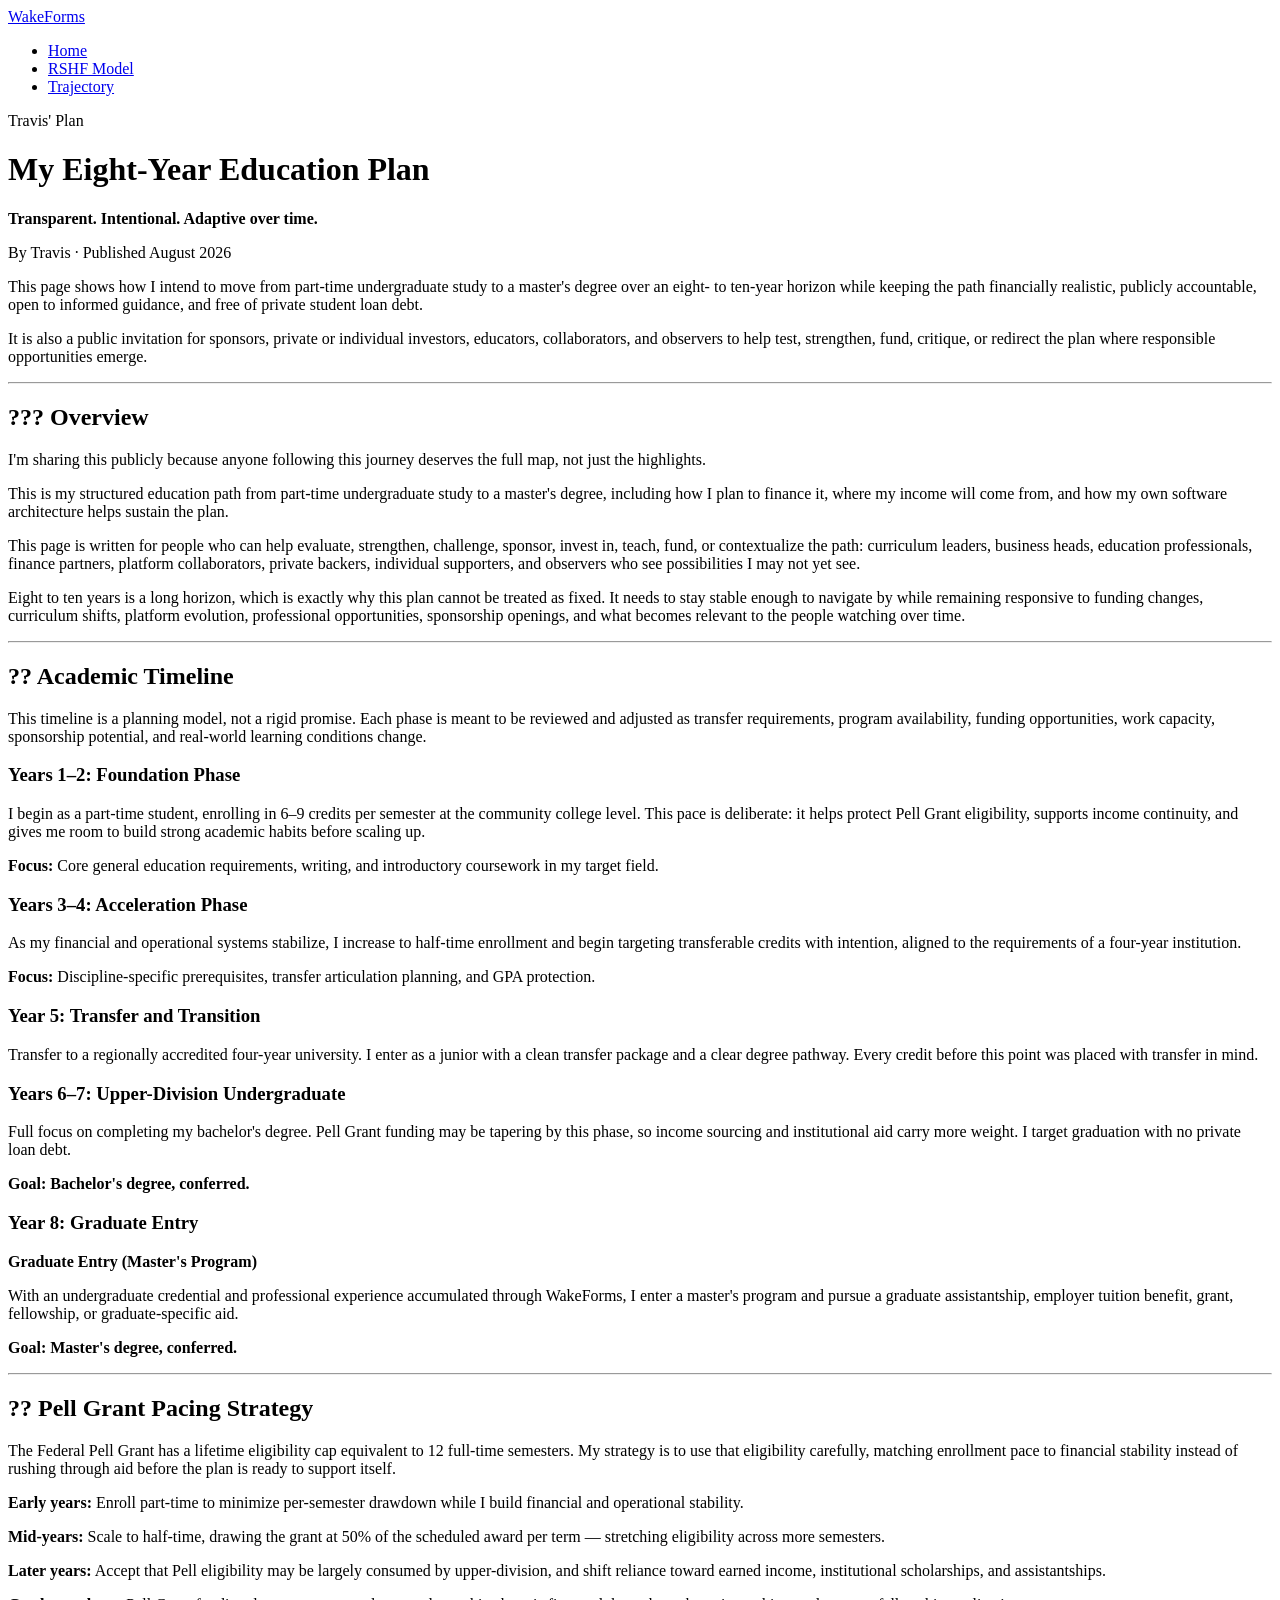
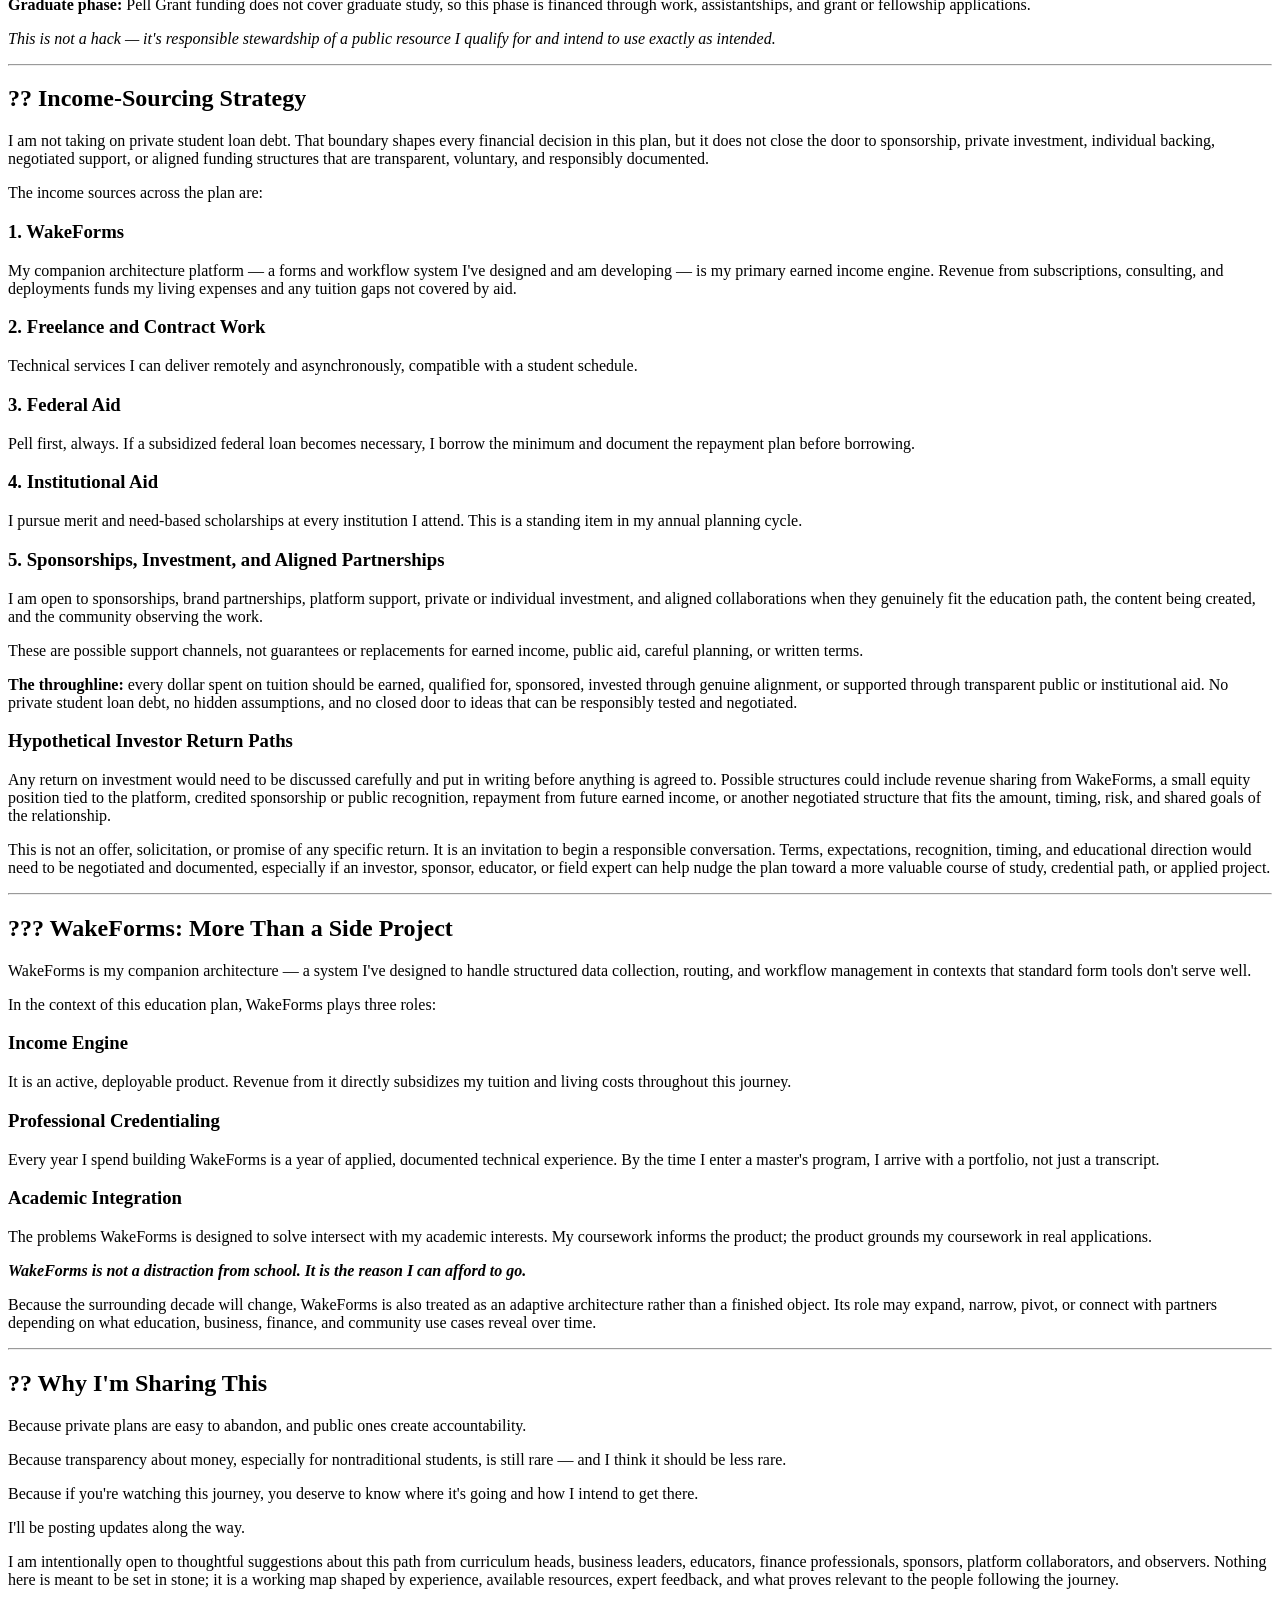
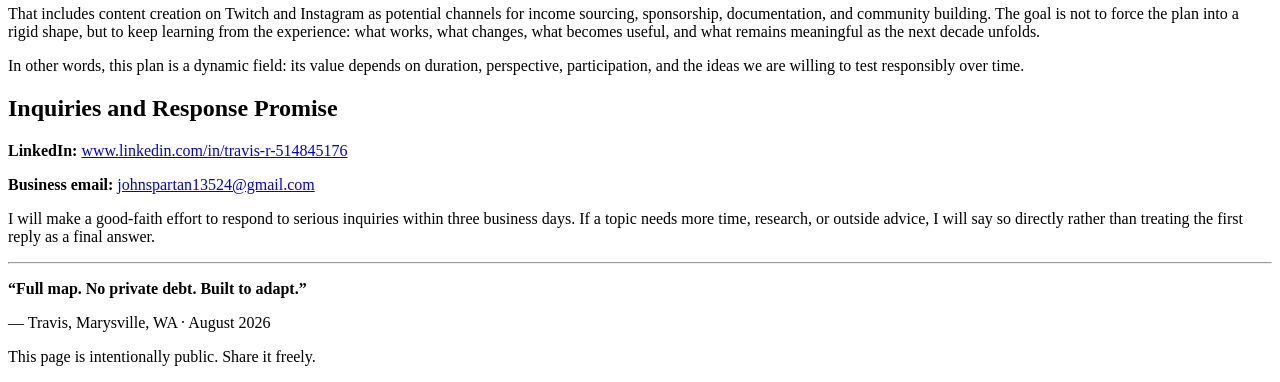
==== index.html @ c6434d86 "Fix HTML encoding issues and update links" ====
<!DOCTYPE html>
<html lang="en">
<head>
  <meta charset="UTF-8">
  <title>WakeForms – Home</title>
  <meta name="viewport" content="width=device-width, initial-scale=1.0">
</head>

<body>

  <!-- NAVIGATION -->
  <nav id="site-nav">
    <div class="nav-inner">
      <a href="/index.html" class="nav-logo">WakeForms</a>
      <ul class="nav-links">
        <li><a href="/index.html">Home</a></li>
        <li><a href="/wakeFormsWebpages.htm">RSHF Model</a></li>
        <li><a href="/wakePresentationPages.html">Trajectory</a></li>
      </ul>
    </div>
  </nav>

  <!-- EXISTING PAGE ONE CONTENT BELOW -->
<body>
    
<header>
    <p>Travis' Plan</p>

    <h1>My Eight-Year Education Plan</h1>

    <p>
        <strong>Transparent. Intentional. Adaptive over time.</strong>
    </p>

    <p>By Travis · Published August 2026</p>

    <p>
        This page shows how I intend to move from part-time undergraduate study
        to a master's degree over an eight- to ten-year horizon while keeping the
        path financially realistic, publicly accountable, open to informed
        guidance, and free of private student loan debt.
    </p>

    <p>
        It is also a public invitation for sponsors, private or individual
        investors, educators, collaborators, and observers to help test,
        strengthen, fund, critique, or redirect the plan where responsible
        opportunities emerge.
    </p>
</header>

<hr>

<main>

    <section>
        <h2>??? Overview</h2>

        <p>
            I'm sharing this publicly because anyone following this journey
            deserves the full map, not just the highlights.
        </p>

        <p>
            This is my structured education path from part-time undergraduate
            study to a master's degree, including how I plan to finance it,
            where my income will come from, and how my own software architecture
            helps sustain the plan.
        </p>

        <p>
            This page is written for people who can help evaluate, strengthen,
            challenge, sponsor, invest in, teach, fund, or contextualize the
            path: curriculum leaders, business heads, education professionals,
            finance partners, platform collaborators, private backers,
            individual supporters, and observers who see possibilities I may
            not yet see.
        </p>

        <p>
            Eight to ten years is a long horizon, which is exactly why this plan
            cannot be treated as fixed. It needs to stay stable enough to
            navigate by while remaining responsive to funding changes,
            curriculum shifts, platform evolution, professional opportunities,
            sponsorship openings, and what becomes relevant to the people
            watching over time.
        </p>
    </section>

    <hr>

    <section>
        <h2>?? Academic Timeline</h2>

        <p>
            This timeline is a planning model, not a rigid promise. Each phase
            is meant to be reviewed and adjusted as transfer requirements,
            program availability, funding opportunities, work capacity,
            sponsorship potential, and real-world learning conditions change.
        </p>

        <h3>Years 1–2: Foundation Phase</h3>

        <p>
            I begin as a part-time student, enrolling in 6–9 credits per
            semester at the community college level. This pace is deliberate:
            it helps protect Pell Grant eligibility, supports income continuity,
            and gives me room to build strong academic habits before scaling up.
        </p>

        <p>
            <strong>Focus:</strong>
            Core general education requirements, writing, and introductory
            coursework in my target field.
        </p>

        <h3>Years 3–4: Acceleration Phase</h3>

        <p>
            As my financial and operational systems stabilize, I increase to
            half-time enrollment and begin targeting transferable credits with
            intention, aligned to the requirements of a four-year institution.
        </p>

        <p>
            <strong>Focus:</strong>
            Discipline-specific prerequisites, transfer articulation planning,
            and GPA protection.
        </p>

        <h3>Year 5: Transfer and Transition</h3>

        <p>
            Transfer to a regionally accredited four-year university. I enter
            as a junior with a clean transfer package and a clear degree pathway.
            Every credit before this point was placed with transfer in mind.
        </p>

        <h3>Years 6–7: Upper-Division Undergraduate</h3>

        <p>
            Full focus on completing my bachelor's degree. Pell Grant funding
            may be tapering by this phase, so income sourcing and institutional
            aid carry more weight. I target graduation with no private loan debt.
        </p>

        <p>
            <strong>Goal: Bachelor's degree, conferred.</strong>
        </p>

        <h3>Year 8: Graduate Entry</h3>

        <p>
            <strong>Graduate Entry (Master's Program)</strong>
        </p>

        <p>
            With an undergraduate credential and professional experience
            accumulated through WakeForms, I enter a master's program and pursue
            a graduate assistantship, employer tuition benefit, grant,
            fellowship, or graduate-specific aid.
        </p>

        <p>
            <strong>Goal: Master's degree, conferred.</strong>
        </p>
    </section>

    <hr>

    <section>
        <h2>?? Pell Grant Pacing Strategy</h2>

        <p>
            The Federal Pell Grant has a lifetime eligibility cap equivalent to
            12 full-time semesters. My strategy is to use that eligibility
            carefully, matching enrollment pace to financial stability instead
            of rushing through aid before the plan is ready to support itself.
        </p>

        <p>
            <strong>Early years:</strong>
            Enroll part-time to minimize per-semester drawdown while I build
            financial and operational stability.
        </p>

        <p>
            <strong>Mid-years:</strong>
            Scale to half-time, drawing the grant at 50% of the scheduled award
            per term — stretching eligibility across more semesters.
        </p>

        <p>
            <strong>Later years:</strong>
            Accept that Pell eligibility may be largely consumed by
            upper-division, and shift reliance toward earned income,
            institutional scholarships, and assistantships.
        </p>

        <p>
            <strong>Graduate phase:</strong>
            Pell Grant funding does not cover graduate study, so this phase is
            financed through work, assistantships, and grant or fellowship
            applications.
        </p>

        <p>
            <em>
                This is not a hack — it's responsible stewardship of a public
                resource I qualify for and intend to use exactly as intended.
            </em>
        </p>
    </section>

    <hr>

    <section>
        <h2>?? Income-Sourcing Strategy</h2>

        <p>
            I am not taking on private student loan debt. That boundary shapes
            every financial decision in this plan, but it does not close the
            door to sponsorship, private investment, individual backing,
            negotiated support, or aligned funding structures that are
            transparent, voluntary, and responsibly documented.
        </p>

        <p>The income sources across the plan are:</p>

        <h3>1. WakeForms</h3>

        <p>
            My companion architecture platform — a forms and workflow system
            I've designed and am developing — is my primary earned income
            engine. Revenue from subscriptions, consulting, and deployments
            funds my living expenses and any tuition gaps not covered by aid.
        </p>

        <h3>2. Freelance and Contract Work</h3>

        <p>
            Technical services I can deliver remotely and asynchronously,
            compatible with a student schedule.
        </p>

        <h3>3. Federal Aid</h3>

        <p>
            Pell first, always. If a subsidized federal loan becomes necessary,
            I borrow the minimum and document the repayment plan before
            borrowing.
        </p>

        <h3>4. Institutional Aid</h3>

        <p>
            I pursue merit and need-based scholarships at every institution I
            attend. This is a standing item in my annual planning cycle.
        </p>

        <h3>5. Sponsorships, Investment, and Aligned Partnerships</h3>

        <p>
            I am open to sponsorships, brand partnerships, platform support,
            private or individual investment, and aligned collaborations when
            they genuinely fit the education path, the content being created,
            and the community observing the work.
        </p>

        <p>
            These are possible support channels, not guarantees or replacements
            for earned income, public aid, careful planning, or written terms.
        </p>

        <p>
            <strong>The throughline:</strong>
            every dollar spent on tuition should be earned, qualified for,
            sponsored, invested through genuine alignment, or supported through
            transparent public or institutional aid. No private student loan
            debt, no hidden assumptions, and no closed door to ideas that can be
            responsibly tested and negotiated.
        </p>

        <h3>Hypothetical Investor Return Paths</h3>

        <p>
            Any return on investment would need to be discussed carefully and
            put in writing before anything is agreed to. Possible structures
            could include revenue sharing from WakeForms, a small equity
            position tied to the platform, credited sponsorship or public
            recognition, repayment from future earned income, or another
            negotiated structure that fits the amount, timing, risk, and shared
            goals of the relationship.
        </p>

        <p>
            This is not an offer, solicitation, or promise of any specific
            return. It is an invitation to begin a responsible conversation.
            Terms, expectations, recognition, timing, and educational direction
            would need to be negotiated and documented, especially if an
            investor, sponsor, educator, or field expert can help nudge the plan
            toward a more valuable course of study, credential path, or applied
            project.
        </p>
    </section>

    <hr>

    <section>
        <h2>??? WakeForms: More Than a Side Project</h2>

        <p>
            WakeForms is my companion architecture — a system I've designed to
            handle structured data collection, routing, and workflow management
            in contexts that standard form tools don't serve well.
        </p>

        <p>
            In the context of this education plan, WakeForms plays three roles:
        </p>

        <h3>Income Engine</h3>

        <p>
            It is an active, deployable product. Revenue from it directly
            subsidizes my tuition and living costs throughout this journey.
        </p>

        <h3>Professional Credentialing</h3>

        <p>
            Every year I spend building WakeForms is a year of applied,
            documented technical experience. By the time I enter a master's
            program, I arrive with a portfolio, not just a transcript.
        </p>

        <h3>Academic Integration</h3>

        <p>
            The problems WakeForms is designed to solve intersect with my
            academic interests. My coursework informs the product; the product
            grounds my coursework in real applications.
        </p>

        <p>
            <strong>
                <em>
                    WakeForms is not a distraction from school. It is the reason
                    I can afford to go.
                </em>
            </strong>
        </p>

        <p>
            Because the surrounding decade will change, WakeForms is also
            treated as an adaptive architecture rather than a finished object.
            Its role may expand, narrow, pivot, or connect with partners
            depending on what education, business, finance, and community use
            cases reveal over time.
        </p>
    </section>

    <hr>

    <section>
        <h2>?? Why I'm Sharing This</h2>

        <p>
            Because private plans are easy to abandon, and public ones create
            accountability.
        </p>

        <p>
            Because transparency about money, especially for nontraditional
            students, is still rare — and I think it should be less rare.
        </p>

        <p>
            Because if you're watching this journey, you deserve to know where
            it's going and how I intend to get there.
        </p>

        <p>I'll be posting updates along the way.</p>

        <p>
            I am intentionally open to thoughtful suggestions about this path
            from curriculum heads, business leaders, educators, finance
            professionals, sponsors, platform collaborators, and observers.
            Nothing here is meant to be set in stone; it is a working map shaped
            by experience, available resources, expert feedback, and what proves
            relevant to the people following the journey.
        </p>

        <p>
            That includes content creation on Twitch and Instagram as potential
            channels for income sourcing, sponsorship, documentation, and
            community building. The goal is not to force the plan into a rigid
            shape, but to keep learning from the experience: what works, what
            changes, what becomes useful, and what remains meaningful as the
            next decade unfolds.
        </p>

        <p>
            In other words, this plan is a dynamic field: its value depends on
            duration, perspective, participation, and the ideas we are willing
            to test responsibly over time.
        </p>
    </section>

    <section>
        <h2>Inquiries and Response Promise</h2>

        <p>
            <strong>LinkedIn:</strong>
            <a href="https://www.linkedin.com/in/travis-r-514845176">
                www.linkedin.com/in/travis-r-514845176
            </a>
        </p>

        <p>
            <strong>Business email:</strong>
            <a href="mailto:johnspartan13524@gmail.com">
                johnspartan13524@gmail.com
            </a>
        </p>

        <p>
            I will make a good-faith effort to respond to serious inquiries
            within three business days. If a topic needs more time, research, or
            outside advice, I will say so directly rather than treating the first
            reply as a final answer.
        </p>
    </section>

</main>

<hr>

<footer>
    <p><strong>“Full map. No private debt. Built to adapt.”</strong></p>

    <p>— Travis, Marysville, WA · August 2026</p>

    <p>This page is intentionally public. Share it freely.</p>
</footer>

</body>
</html>
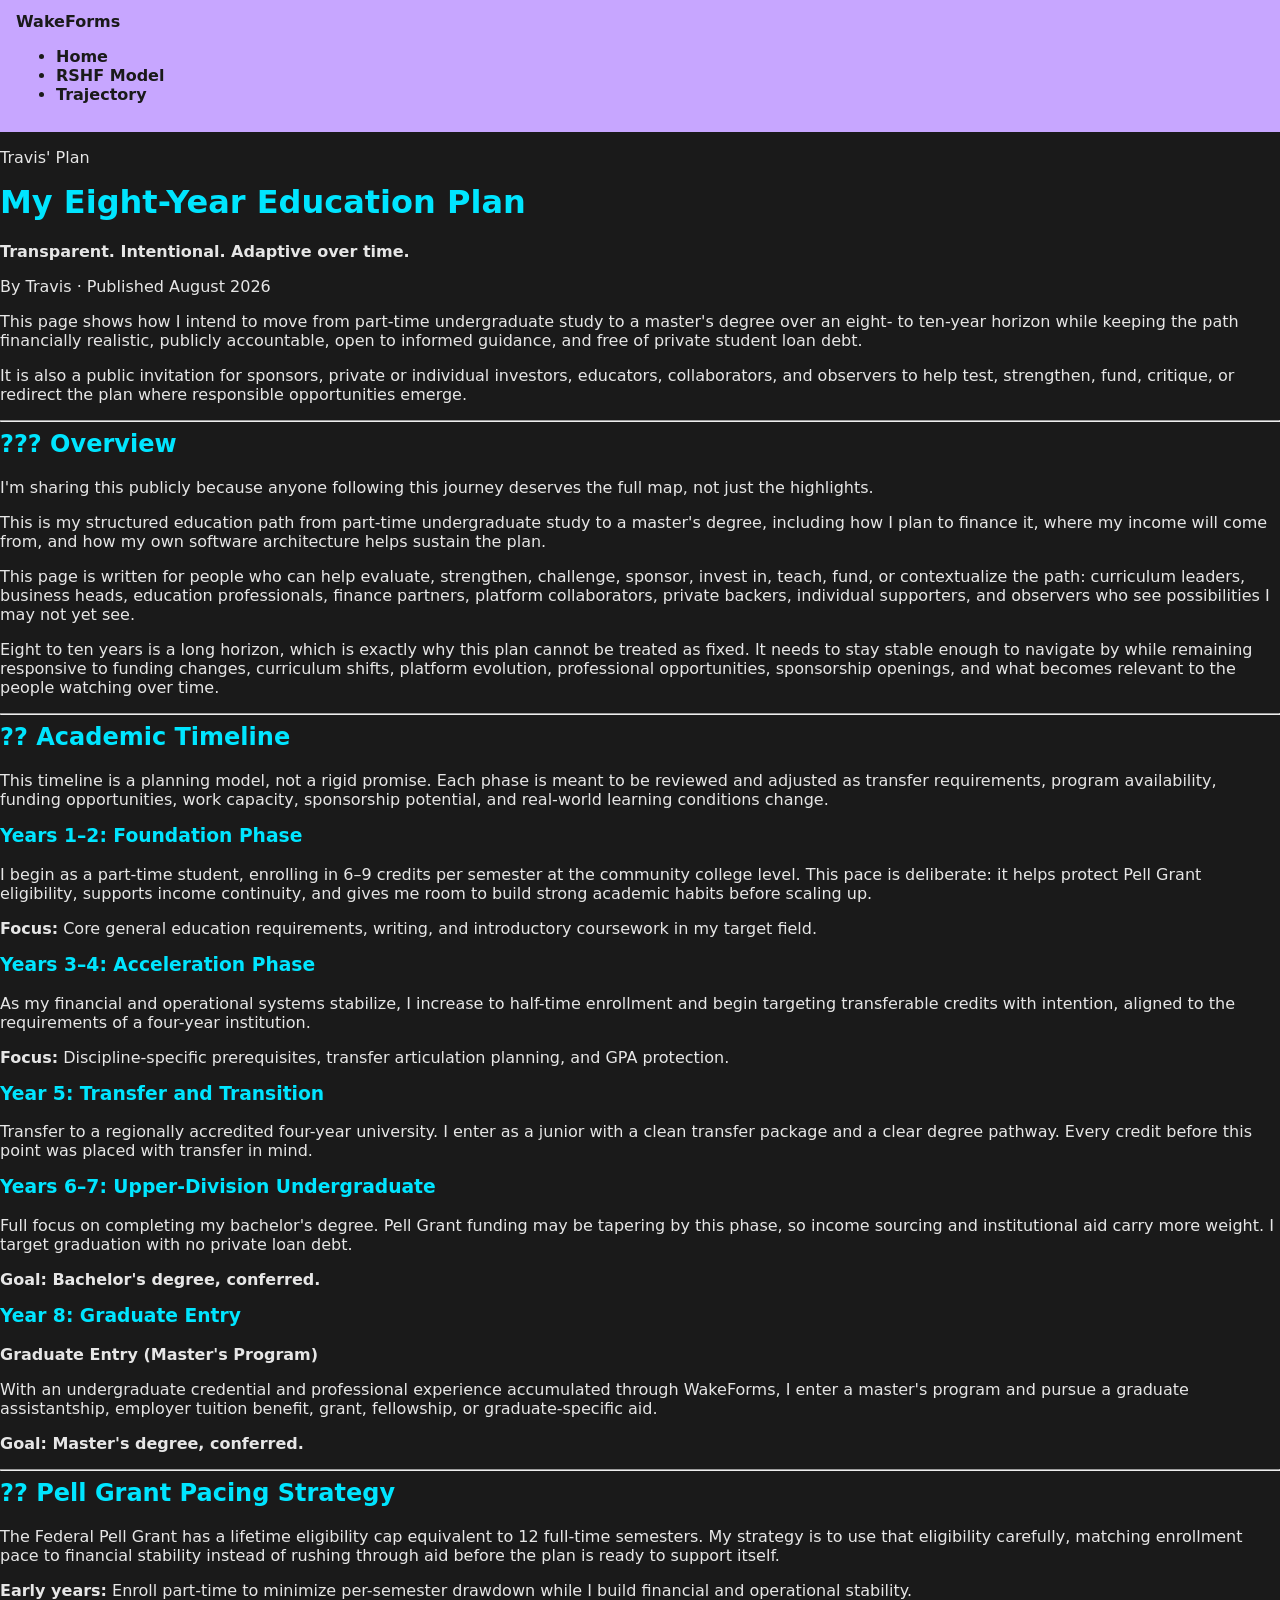
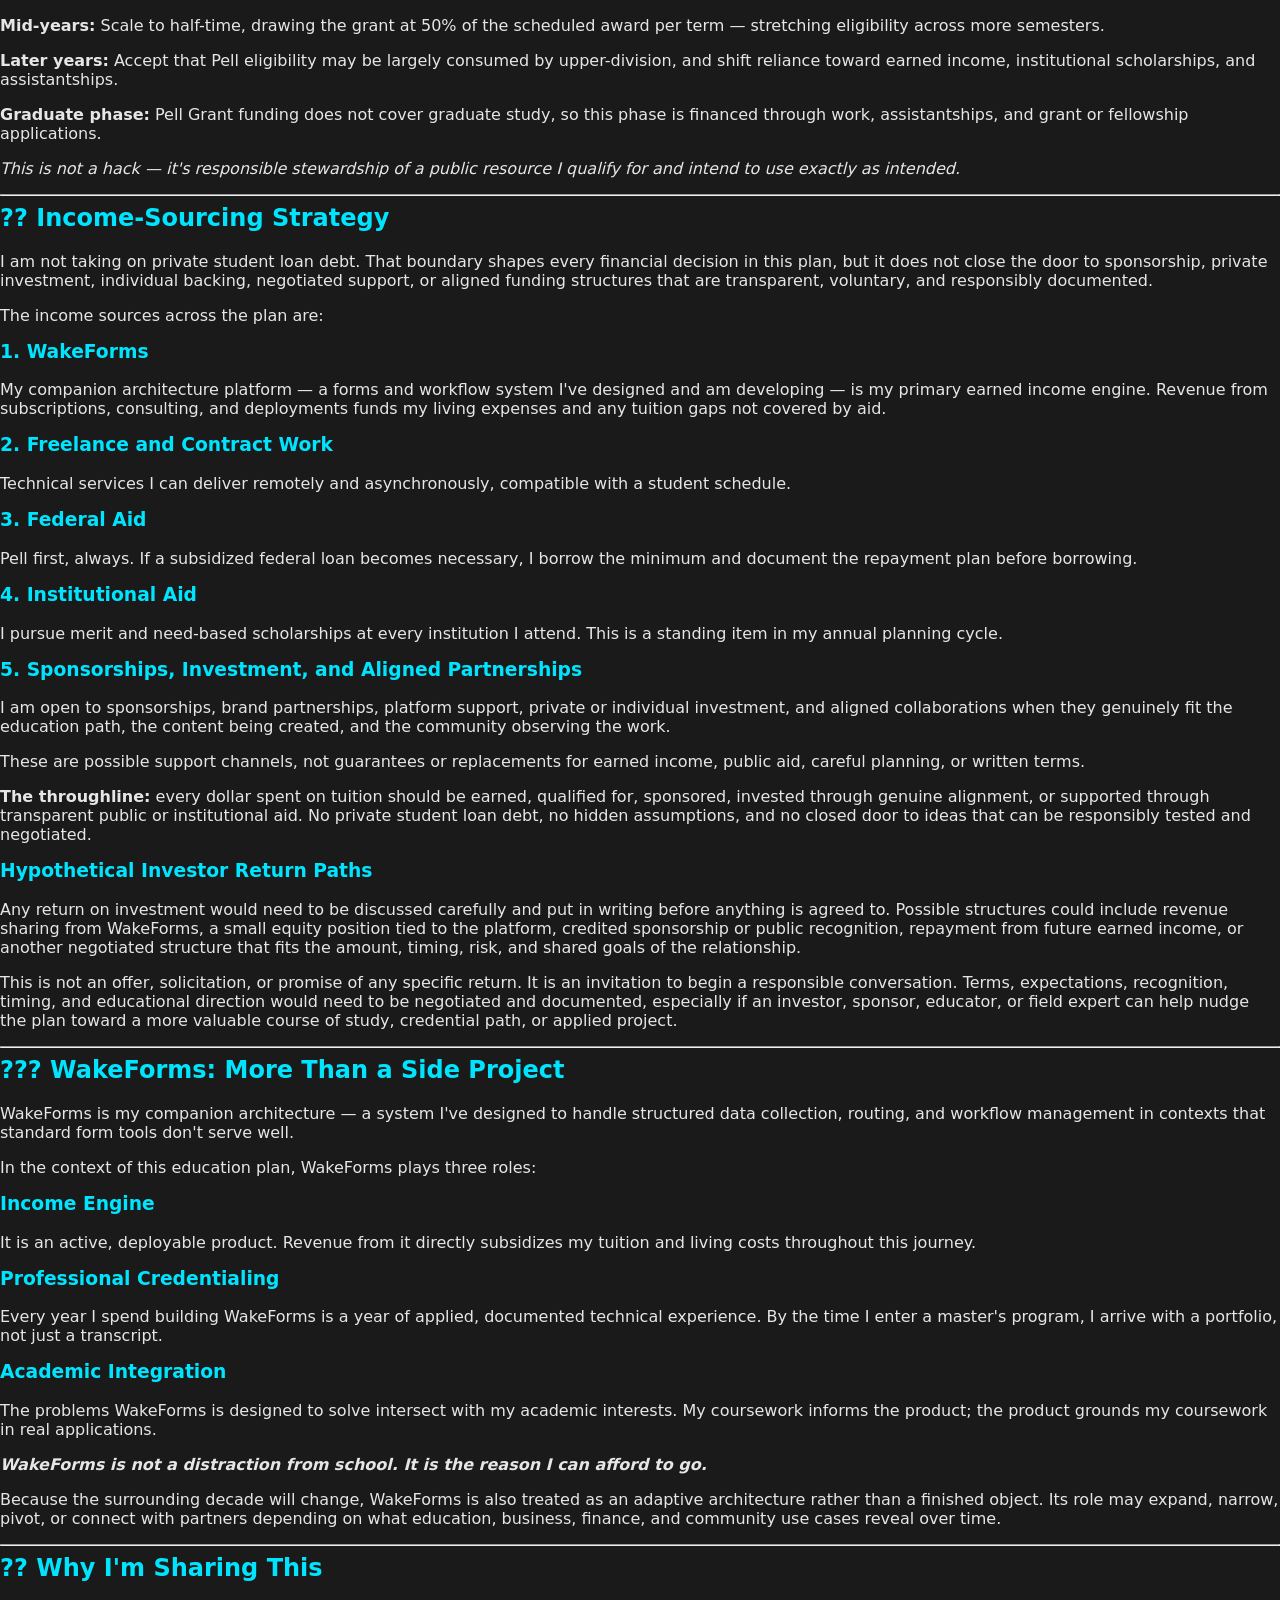
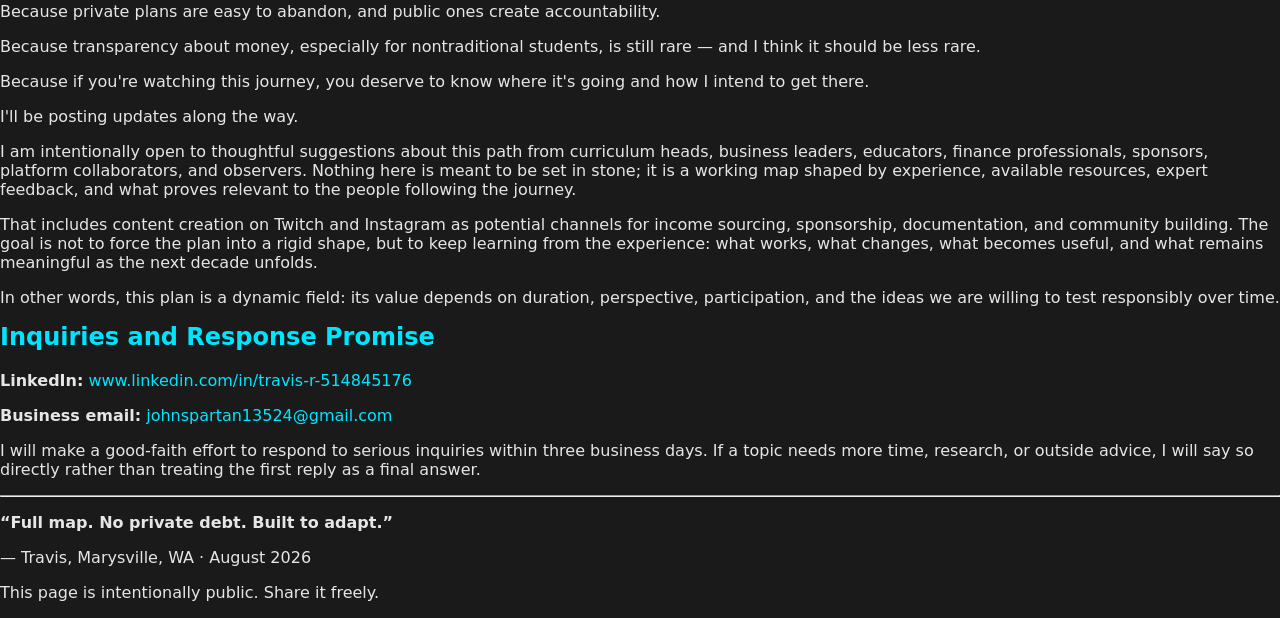
==== commit c1dee0ca: "Refactor index.html to improve structure and styling Updated index.html to include a stylesheet link" ====
--- a/index.html
+++ b/index.html
@@ -4,6 +4,7 @@
   <meta charset="UTF-8">
   <title>WakeForms – Home</title>
   <meta name="viewport" content="width=device-width, initial-scale=1.0">
+  <link rel="stylesheet" href="global.css">
 </head>
 
 <body>
@@ -13,7 +14,7 @@
     <div class="nav-inner">
       <a href="/index.html" class="nav-logo">WakeForms</a>
       <ul class="nav-links">
-        <li><a href="/index.html">Home</a></li>
+        <li><a href="/main.html">Home</a></li>
         <li><a href="/wakeFormsWebpages.htm">RSHF Model</a></li>
         <li><a href="/wakePresentationPages.html">Trajectory</a></li>
       </ul>
--- a/global.css
+++ b/global.css
@@ -0,0 +1,91 @@
+/* ================================
+   GLOBAL BASE — CHARCOAL SYSTEM
+   ================================ */
+
+:root {
+  --bg-charcoal: #1a1a1a;
+  --text-light: #e6e6e6;
+
+  --heading-cyan: #00e5ff;
+  --nav-lavender: #c7a6ff;
+
+  --btn-lava: #ff5a1f;
+  --btn-lava-dark: #cc4719;
+
+  --hover-neon: #39ff14;
+}
+
+/* Reset + Base */
+html, body {
+  margin: 0;
+  padding: 0;
+  background: var(--bg-charcoal);
+  color: var(--text-light);
+  font-family: system-ui, sans-serif;
+}
+
+/* Headings */
+h1, h2, h3, h4, h5, h6 {
+  color: var(--heading-cyan);
+  margin-top: 0;
+}
+
+/* Navigation */
+nav {
+  background: var(--nav-lavender);
+  color: #1a1a1a;
+  padding: 0.75rem 1rem;
+}
+
+nav a {
+  color: #1a1a1a;
+  text-decoration: none;
+  font-weight: 600;
+}
+
+nav a:hover {
+  color: var(--hover-neon);
+}
+
+/* Buttons */
+button,
+.btn {
+  background: var(--btn-lava);
+  color: #fff;
+  border: none;
+  padding: 0.6rem 1rem;
+  border-radius: 6px;
+  font-weight: 600;
+  cursor: pointer;
+  transition: background 0.2s ease, color 0.2s ease;
+}
+
+button:hover,
+.btn:hover {
+  background: var(--btn-lava-dark);
+  color: var(--hover-neon);
+}
+
+/* Callouts */
+.callout {
+  background: var(--btn-lava);
+  color: #fff;
+  padding: 1rem;
+  border-radius: 8px;
+  margin: 1rem 0;
+}
+
+.callout:hover {
+  background: var(--btn-lava-dark);
+  color: var(--hover-neon);
+}
+
+/* Links */
+a {
+  color: var(--heading-cyan);
+  text-decoration: none;
+}
+
+a:hover {
+  color: var(--hover-neon);
+}
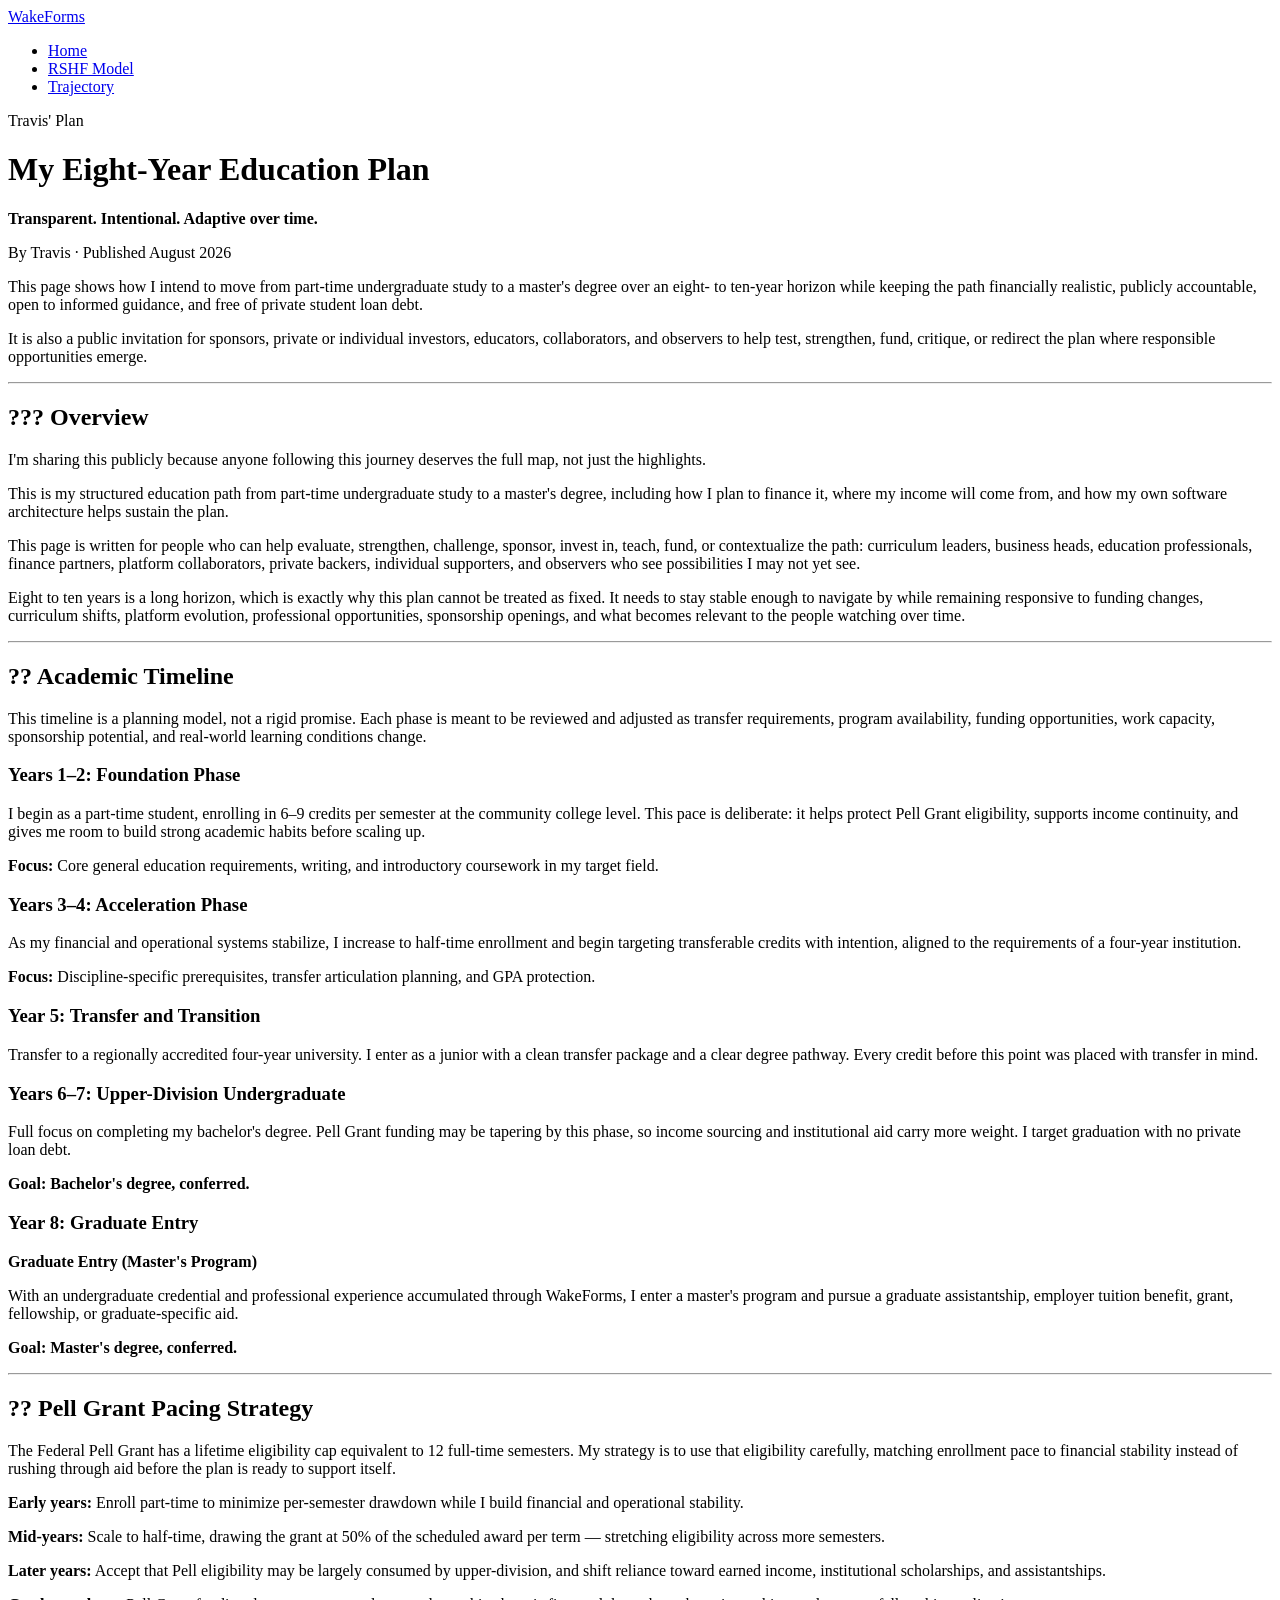
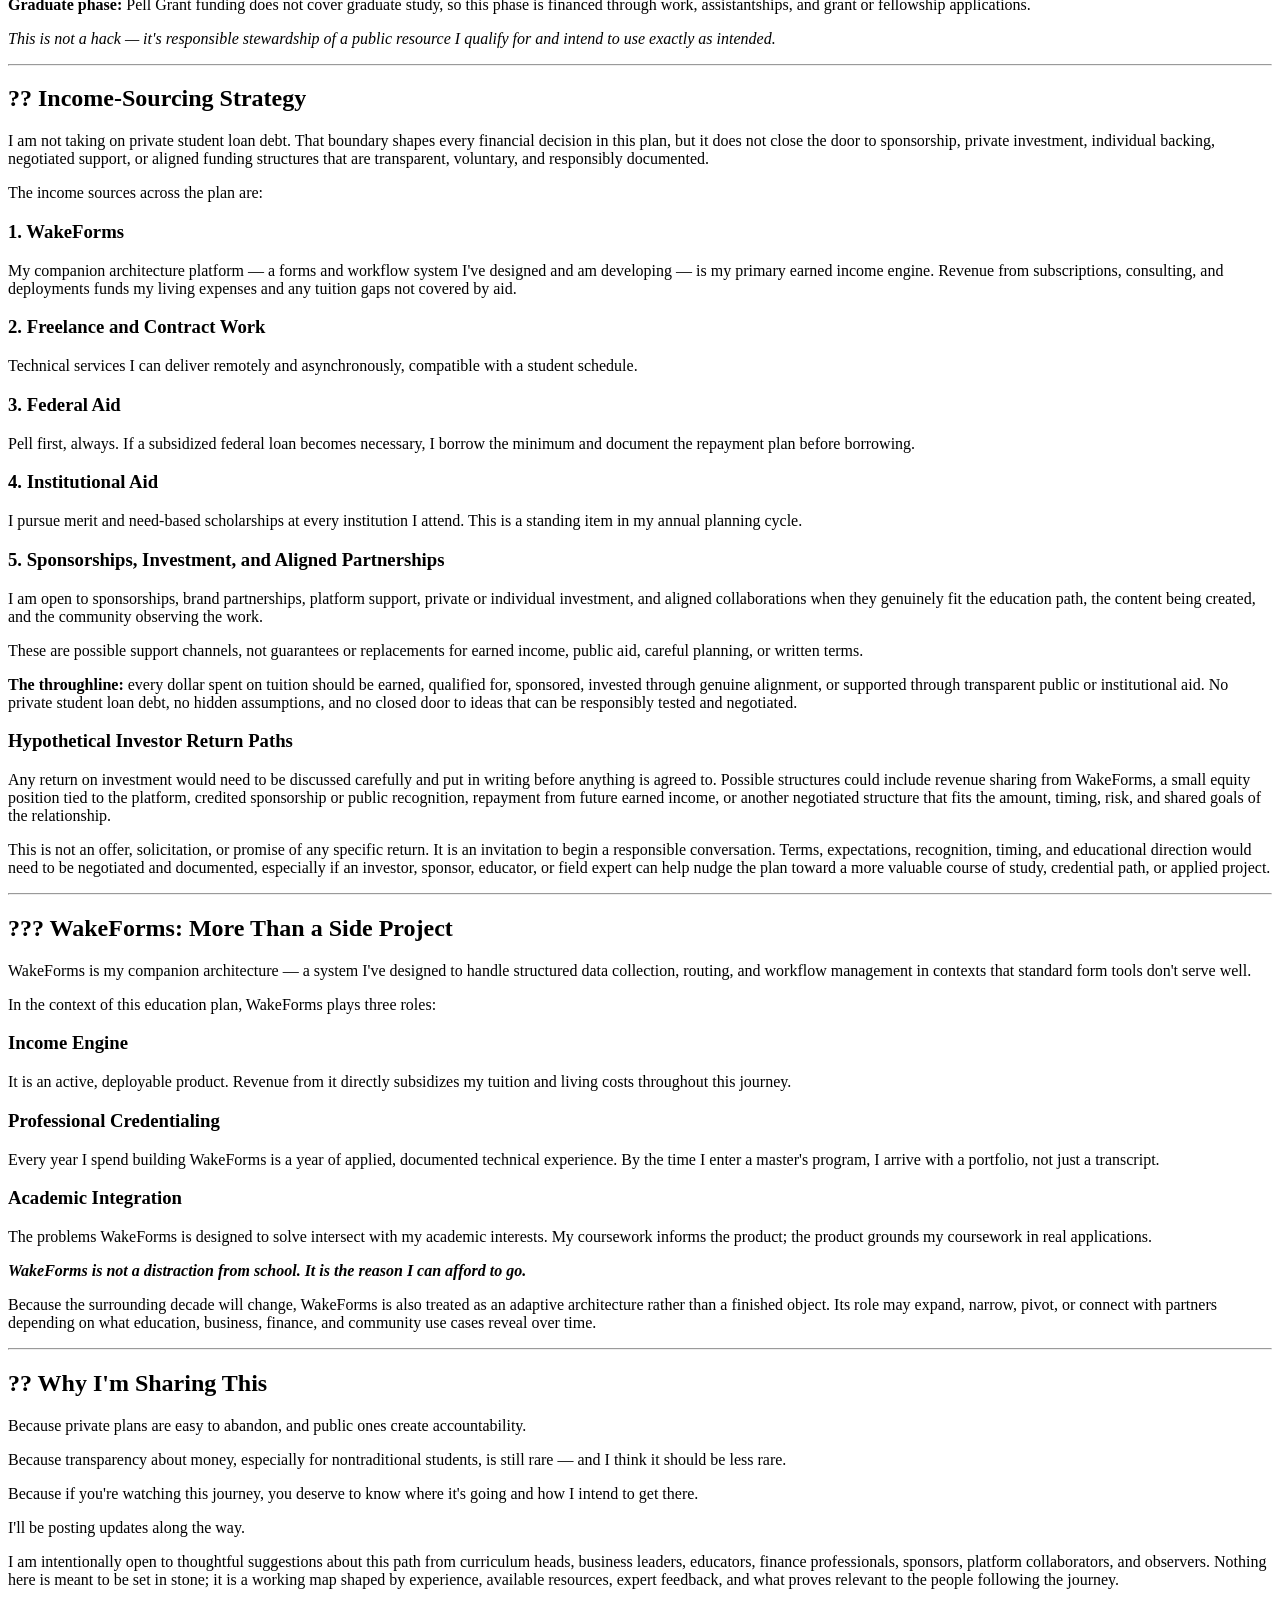
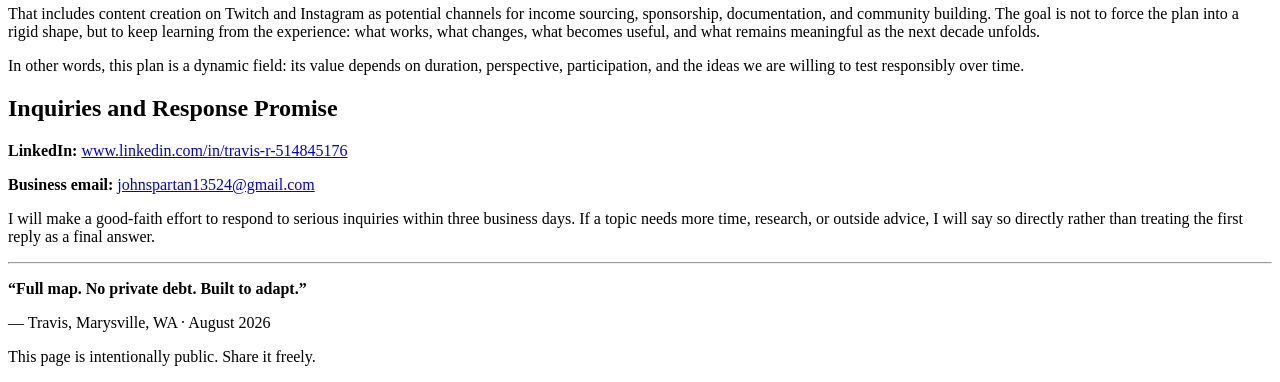
==== commit 834e98ce: "Add initial index.html with educational plan content This is a comprehensive HTML document outlining" ====
--- a/index.html
+++ b/index.html
@@ -1,449 +1,449 @@
-<!DOCTYPE html>
-<html lang="en">
-<head>
-  <meta charset="UTF-8">
-  <title>WakeForms – Home</title>
-  <meta name="viewport" content="width=device-width, initial-scale=1.0">
-  <link rel="stylesheet" href="global.css">
-</head>
-
-<body>
-
-  <!-- NAVIGATION -->
-  <nav id="site-nav">
-    <div class="nav-inner">
-      <a href="/index.html" class="nav-logo">WakeForms</a>
-      <ul class="nav-links">
-        <li><a href="/main.html">Home</a></li>
-        <li><a href="/wakeFormsWebpages.htm">RSHF Model</a></li>
-        <li><a href="/wakePresentationPages.html">Trajectory</a></li>
-      </ul>
-    </div>
-  </nav>
-
-  <!-- EXISTING PAGE ONE CONTENT BELOW -->
-<body>
-    
-<header>
-    <p>Travis' Plan</p>
-
-    <h1>My Eight-Year Education Plan</h1>
-
-    <p>
-        <strong>Transparent. Intentional. Adaptive over time.</strong>
-    </p>
-
-    <p>By Travis · Published August 2026</p>
-
-    <p>
-        This page shows how I intend to move from part-time undergraduate study
-        to a master's degree over an eight- to ten-year horizon while keeping the
-        path financially realistic, publicly accountable, open to informed
-        guidance, and free of private student loan debt.
-    </p>
-
-    <p>
-        It is also a public invitation for sponsors, private or individual
-        investors, educators, collaborators, and observers to help test,
-        strengthen, fund, critique, or redirect the plan where responsible
-        opportunities emerge.
-    </p>
-</header>
-
-<hr>
-
-<main>
-
-    <section>
-        <h2>??? Overview</h2>
-
-        <p>
-            I'm sharing this publicly because anyone following this journey
-            deserves the full map, not just the highlights.
-        </p>
-
-        <p>
-            This is my structured education path from part-time undergraduate
-            study to a master's degree, including how I plan to finance it,
-            where my income will come from, and how my own software architecture
-            helps sustain the plan.
-        </p>
-
-        <p>
-            This page is written for people who can help evaluate, strengthen,
-            challenge, sponsor, invest in, teach, fund, or contextualize the
-            path: curriculum leaders, business heads, education professionals,
-            finance partners, platform collaborators, private backers,
-            individual supporters, and observers who see possibilities I may
-            not yet see.
-        </p>
-
-        <p>
-            Eight to ten years is a long horizon, which is exactly why this plan
-            cannot be treated as fixed. It needs to stay stable enough to
-            navigate by while remaining responsive to funding changes,
-            curriculum shifts, platform evolution, professional opportunities,
-            sponsorship openings, and what becomes relevant to the people
-            watching over time.
-        </p>
-    </section>
-
-    <hr>
-
-    <section>
-        <h2>?? Academic Timeline</h2>
-
-        <p>
-            This timeline is a planning model, not a rigid promise. Each phase
-            is meant to be reviewed and adjusted as transfer requirements,
-            program availability, funding opportunities, work capacity,
-            sponsorship potential, and real-world learning conditions change.
-        </p>
-
-        <h3>Years 1–2: Foundation Phase</h3>
-
-        <p>
-            I begin as a part-time student, enrolling in 6–9 credits per
-            semester at the community college level. This pace is deliberate:
-            it helps protect Pell Grant eligibility, supports income continuity,
-            and gives me room to build strong academic habits before scaling up.
-        </p>
-
-        <p>
-            <strong>Focus:</strong>
-            Core general education requirements, writing, and introductory
-            coursework in my target field.
-        </p>
-
-        <h3>Years 3–4: Acceleration Phase</h3>
-
-        <p>
-            As my financial and operational systems stabilize, I increase to
-            half-time enrollment and begin targeting transferable credits with
-            intention, aligned to the requirements of a four-year institution.
-        </p>
-
-        <p>
-            <strong>Focus:</strong>
-            Discipline-specific prerequisites, transfer articulation planning,
-            and GPA protection.
-        </p>
-
-        <h3>Year 5: Transfer and Transition</h3>
-
-        <p>
-            Transfer to a regionally accredited four-year university. I enter
-            as a junior with a clean transfer package and a clear degree pathway.
-            Every credit before this point was placed with transfer in mind.
-        </p>
-
-        <h3>Years 6–7: Upper-Division Undergraduate</h3>
-
-        <p>
-            Full focus on completing my bachelor's degree. Pell Grant funding
-            may be tapering by this phase, so income sourcing and institutional
-            aid carry more weight. I target graduation with no private loan debt.
-        </p>
-
-        <p>
-            <strong>Goal: Bachelor's degree, conferred.</strong>
-        </p>
-
-        <h3>Year 8: Graduate Entry</h3>
-
-        <p>
-            <strong>Graduate Entry (Master's Program)</strong>
-        </p>
-
-        <p>
-            With an undergraduate credential and professional experience
-            accumulated through WakeForms, I enter a master's program and pursue
-            a graduate assistantship, employer tuition benefit, grant,
-            fellowship, or graduate-specific aid.
-        </p>
-
-        <p>
-            <strong>Goal: Master's degree, conferred.</strong>
-        </p>
-    </section>
-
-    <hr>
-
-    <section>
-        <h2>?? Pell Grant Pacing Strategy</h2>
-
-        <p>
-            The Federal Pell Grant has a lifetime eligibility cap equivalent to
-            12 full-time semesters. My strategy is to use that eligibility
-            carefully, matching enrollment pace to financial stability instead
-            of rushing through aid before the plan is ready to support itself.
-        </p>
-
-        <p>
-            <strong>Early years:</strong>
-            Enroll part-time to minimize per-semester drawdown while I build
-            financial and operational stability.
-        </p>
-
-        <p>
-            <strong>Mid-years:</strong>
-            Scale to half-time, drawing the grant at 50% of the scheduled award
-            per term — stretching eligibility across more semesters.
-        </p>
-
-        <p>
-            <strong>Later years:</strong>
-            Accept that Pell eligibility may be largely consumed by
-            upper-division, and shift reliance toward earned income,
-            institutional scholarships, and assistantships.
-        </p>
-
-        <p>
-            <strong>Graduate phase:</strong>
-            Pell Grant funding does not cover graduate study, so this phase is
-            financed through work, assistantships, and grant or fellowship
-            applications.
-        </p>
-
-        <p>
-            <em>
-                This is not a hack — it's responsible stewardship of a public
-                resource I qualify for and intend to use exactly as intended.
-            </em>
-        </p>
-    </section>
-
-    <hr>
-
-    <section>
-        <h2>?? Income-Sourcing Strategy</h2>
-
-        <p>
-            I am not taking on private student loan debt. That boundary shapes
-            every financial decision in this plan, but it does not close the
-            door to sponsorship, private investment, individual backing,
-            negotiated support, or aligned funding structures that are
-            transparent, voluntary, and responsibly documented.
-        </p>
-
-        <p>The income sources across the plan are:</p>
-
-        <h3>1. WakeForms</h3>
-
-        <p>
-            My companion architecture platform — a forms and workflow system
-            I've designed and am developing — is my primary earned income
-            engine. Revenue from subscriptions, consulting, and deployments
-            funds my living expenses and any tuition gaps not covered by aid.
-        </p>
-
-        <h3>2. Freelance and Contract Work</h3>
-
-        <p>
-            Technical services I can deliver remotely and asynchronously,
-            compatible with a student schedule.
-        </p>
-
-        <h3>3. Federal Aid</h3>
-
-        <p>
-            Pell first, always. If a subsidized federal loan becomes necessary,
-            I borrow the minimum and document the repayment plan before
-            borrowing.
-        </p>
-
-        <h3>4. Institutional Aid</h3>
-
-        <p>
-            I pursue merit and need-based scholarships at every institution I
-            attend. This is a standing item in my annual planning cycle.
-        </p>
-
-        <h3>5. Sponsorships, Investment, and Aligned Partnerships</h3>
-
-        <p>
-            I am open to sponsorships, brand partnerships, platform support,
-            private or individual investment, and aligned collaborations when
-            they genuinely fit the education path, the content being created,
-            and the community observing the work.
-        </p>
-
-        <p>
-            These are possible support channels, not guarantees or replacements
-            for earned income, public aid, careful planning, or written terms.
-        </p>
-
-        <p>
-            <strong>The throughline:</strong>
-            every dollar spent on tuition should be earned, qualified for,
-            sponsored, invested through genuine alignment, or supported through
-            transparent public or institutional aid. No private student loan
-            debt, no hidden assumptions, and no closed door to ideas that can be
-            responsibly tested and negotiated.
-        </p>
-
-        <h3>Hypothetical Investor Return Paths</h3>
-
-        <p>
-            Any return on investment would need to be discussed carefully and
-            put in writing before anything is agreed to. Possible structures
-            could include revenue sharing from WakeForms, a small equity
-            position tied to the platform, credited sponsorship or public
-            recognition, repayment from future earned income, or another
-            negotiated structure that fits the amount, timing, risk, and shared
-            goals of the relationship.
-        </p>
-
-        <p>
-            This is not an offer, solicitation, or promise of any specific
-            return. It is an invitation to begin a responsible conversation.
-            Terms, expectations, recognition, timing, and educational direction
-            would need to be negotiated and documented, especially if an
-            investor, sponsor, educator, or field expert can help nudge the plan
-            toward a more valuable course of study, credential path, or applied
-            project.
-        </p>
-    </section>
-
-    <hr>
-
-    <section>
-        <h2>??? WakeForms: More Than a Side Project</h2>
-
-        <p>
-            WakeForms is my companion architecture — a system I've designed to
-            handle structured data collection, routing, and workflow management
-            in contexts that standard form tools don't serve well.
-        </p>
-
-        <p>
-            In the context of this education plan, WakeForms plays three roles:
-        </p>
-
-        <h3>Income Engine</h3>
-
-        <p>
-            It is an active, deployable product. Revenue from it directly
-            subsidizes my tuition and living costs throughout this journey.
-        </p>
-
-        <h3>Professional Credentialing</h3>
-
-        <p>
-            Every year I spend building WakeForms is a year of applied,
-            documented technical experience. By the time I enter a master's
-            program, I arrive with a portfolio, not just a transcript.
-        </p>
-
-        <h3>Academic Integration</h3>
-
-        <p>
-            The problems WakeForms is designed to solve intersect with my
-            academic interests. My coursework informs the product; the product
-            grounds my coursework in real applications.
-        </p>
-
-        <p>
-            <strong>
-                <em>
-                    WakeForms is not a distraction from school. It is the reason
-                    I can afford to go.
-                </em>
-            </strong>
-        </p>
-
-        <p>
-            Because the surrounding decade will change, WakeForms is also
-            treated as an adaptive architecture rather than a finished object.
-            Its role may expand, narrow, pivot, or connect with partners
-            depending on what education, business, finance, and community use
-            cases reveal over time.
-        </p>
-    </section>
-
-    <hr>
-
-    <section>
-        <h2>?? Why I'm Sharing This</h2>
-
-        <p>
-            Because private plans are easy to abandon, and public ones create
-            accountability.
-        </p>
-
-        <p>
-            Because transparency about money, especially for nontraditional
-            students, is still rare — and I think it should be less rare.
-        </p>
-
-        <p>
-            Because if you're watching this journey, you deserve to know where
-            it's going and how I intend to get there.
-        </p>
-
-        <p>I'll be posting updates along the way.</p>
-
-        <p>
-            I am intentionally open to thoughtful suggestions about this path
-            from curriculum heads, business leaders, educators, finance
-            professionals, sponsors, platform collaborators, and observers.
-            Nothing here is meant to be set in stone; it is a working map shaped
-            by experience, available resources, expert feedback, and what proves
-            relevant to the people following the journey.
-        </p>
-
-        <p>
-            That includes content creation on Twitch and Instagram as potential
-            channels for income sourcing, sponsorship, documentation, and
-            community building. The goal is not to force the plan into a rigid
-            shape, but to keep learning from the experience: what works, what
-            changes, what becomes useful, and what remains meaningful as the
-            next decade unfolds.
-        </p>
-
-        <p>
-            In other words, this plan is a dynamic field: its value depends on
-            duration, perspective, participation, and the ideas we are willing
-            to test responsibly over time.
-        </p>
-    </section>
-
-    <section>
-        <h2>Inquiries and Response Promise</h2>
-
-        <p>
-            <strong>LinkedIn:</strong>
-            <a href="https://www.linkedin.com/in/travis-r-514845176">
-                www.linkedin.com/in/travis-r-514845176
-            </a>
-        </p>
-
-        <p>
-            <strong>Business email:</strong>
-            <a href="mailto:johnspartan13524@gmail.com">
-                johnspartan13524@gmail.com
-            </a>
-        </p>
-
-        <p>
-            I will make a good-faith effort to respond to serious inquiries
-            within three business days. If a topic needs more time, research, or
-            outside advice, I will say so directly rather than treating the first
-            reply as a final answer.
-        </p>
-    </section>
-
-</main>
-
-<hr>
-
-<footer>
-    <p><strong>“Full map. No private debt. Built to adapt.”</strong></p>
-
-    <p>— Travis, Marysville, WA · August 2026</p>
-
-    <p>This page is intentionally public. Share it freely.</p>
-</footer>
-
-</body>
-</html>
+<!DOCTYPE html>
+<html lang="en">
+<head>
+  <meta charset="UTF-8">
+  <title>WakeForms – Home</title>
+  <meta name="viewport" content="width=device-width, initial-scale=1.0">
+  <link rel="stylesheet" href="global.css">
+</head>
+
+<body>
+
+  <!-- NAVIGATION -->
+  <nav id="site-nav">
+    <div class="nav-inner">
+      <a href="/index.html" class="nav-logo">WakeForms</a>
+      <ul class="nav-links">
+        <li><a href="/Nova.html">Home</a></li>
+        <li><a href="/wakeFormsWebpages.htm">RSHF Model</a></li>
+        <li><a href="/wakePresentationPages.html">Trajectory</a></li>
+      </ul>
+    </div>
+  </nav>
+
+  <!-- EXISTING PAGE ONE CONTENT BELOW -->
+<body>
+    
+<header>
+    <p>Travis' Plan</p>
+
+    <h1>My Eight-Year Education Plan</h1>
+
+    <p>
+        <strong>Transparent. Intentional. Adaptive over time.</strong>
+    </p>
+
+    <p>By Travis · Published August 2026</p>
+
+    <p>
+        This page shows how I intend to move from part-time undergraduate study
+        to a master's degree over an eight- to ten-year horizon while keeping the
+        path financially realistic, publicly accountable, open to informed
+        guidance, and free of private student loan debt.
+    </p>
+
+    <p>
+        It is also a public invitation for sponsors, private or individual
+        investors, educators, collaborators, and observers to help test,
+        strengthen, fund, critique, or redirect the plan where responsible
+        opportunities emerge.
+    </p>
+</header>
+
+<hr>
+
+<main>
+
+    <section>
+        <h2>??? Overview</h2>
+
+        <p>
+            I'm sharing this publicly because anyone following this journey
+            deserves the full map, not just the highlights.
+        </p>
+
+        <p>
+            This is my structured education path from part-time undergraduate
+            study to a master's degree, including how I plan to finance it,
+            where my income will come from, and how my own software architecture
+            helps sustain the plan.
+        </p>
+
+        <p>
+            This page is written for people who can help evaluate, strengthen,
+            challenge, sponsor, invest in, teach, fund, or contextualize the
+            path: curriculum leaders, business heads, education professionals,
+            finance partners, platform collaborators, private backers,
+            individual supporters, and observers who see possibilities I may
+            not yet see.
+        </p>
+
+        <p>
+            Eight to ten years is a long horizon, which is exactly why this plan
+            cannot be treated as fixed. It needs to stay stable enough to
+            navigate by while remaining responsive to funding changes,
+            curriculum shifts, platform evolution, professional opportunities,
+            sponsorship openings, and what becomes relevant to the people
+            watching over time.
+        </p>
+    </section>
+
+    <hr>
+
+    <section>
+        <h2>?? Academic Timeline</h2>
+
+        <p>
+            This timeline is a planning model, not a rigid promise. Each phase
+            is meant to be reviewed and adjusted as transfer requirements,
+            program availability, funding opportunities, work capacity,
+            sponsorship potential, and real-world learning conditions change.
+        </p>
+
+        <h3>Years 1–2: Foundation Phase</h3>
+
+        <p>
+            I begin as a part-time student, enrolling in 6–9 credits per
+            semester at the community college level. This pace is deliberate:
+            it helps protect Pell Grant eligibility, supports income continuity,
+            and gives me room to build strong academic habits before scaling up.
+        </p>
+
+        <p>
+            <strong>Focus:</strong>
+            Core general education requirements, writing, and introductory
+            coursework in my target field.
+        </p>
+
+        <h3>Years 3–4: Acceleration Phase</h3>
+
+        <p>
+            As my financial and operational systems stabilize, I increase to
+            half-time enrollment and begin targeting transferable credits with
+            intention, aligned to the requirements of a four-year institution.
+        </p>
+
+        <p>
+            <strong>Focus:</strong>
+            Discipline-specific prerequisites, transfer articulation planning,
+            and GPA protection.
+        </p>
+
+        <h3>Year 5: Transfer and Transition</h3>
+
+        <p>
+            Transfer to a regionally accredited four-year university. I enter
+            as a junior with a clean transfer package and a clear degree pathway.
+            Every credit before this point was placed with transfer in mind.
+        </p>
+
+        <h3>Years 6–7: Upper-Division Undergraduate</h3>
+
+        <p>
+            Full focus on completing my bachelor's degree. Pell Grant funding
+            may be tapering by this phase, so income sourcing and institutional
+            aid carry more weight. I target graduation with no private loan debt.
+        </p>
+
+        <p>
+            <strong>Goal: Bachelor's degree, conferred.</strong>
+        </p>
+
+        <h3>Year 8: Graduate Entry</h3>
+
+        <p>
+            <strong>Graduate Entry (Master's Program)</strong>
+        </p>
+
+        <p>
+            With an undergraduate credential and professional experience
+            accumulated through WakeForms, I enter a master's program and pursue
+            a graduate assistantship, employer tuition benefit, grant,
+            fellowship, or graduate-specific aid.
+        </p>
+
+        <p>
+            <strong>Goal: Master's degree, conferred.</strong>
+        </p>
+    </section>
+
+    <hr>
+
+    <section>
+        <h2>?? Pell Grant Pacing Strategy</h2>
+
+        <p>
+            The Federal Pell Grant has a lifetime eligibility cap equivalent to
+            12 full-time semesters. My strategy is to use that eligibility
+            carefully, matching enrollment pace to financial stability instead
+            of rushing through aid before the plan is ready to support itself.
+        </p>
+
+        <p>
+            <strong>Early years:</strong>
+            Enroll part-time to minimize per-semester drawdown while I build
+            financial and operational stability.
+        </p>
+
+        <p>
+            <strong>Mid-years:</strong>
+            Scale to half-time, drawing the grant at 50% of the scheduled award
+            per term — stretching eligibility across more semesters.
+        </p>
+
+        <p>
+            <strong>Later years:</strong>
+            Accept that Pell eligibility may be largely consumed by
+            upper-division, and shift reliance toward earned income,
+            institutional scholarships, and assistantships.
+        </p>
+
+        <p>
+            <strong>Graduate phase:</strong>
+            Pell Grant funding does not cover graduate study, so this phase is
+            financed through work, assistantships, and grant or fellowship
+            applications.
+        </p>
+
+        <p>
+            <em>
+                This is not a hack — it's responsible stewardship of a public
+                resource I qualify for and intend to use exactly as intended.
+            </em>
+        </p>
+    </section>
+
+    <hr>
+
+    <section>
+        <h2>?? Income-Sourcing Strategy</h2>
+
+        <p>
+            I am not taking on private student loan debt. That boundary shapes
+            every financial decision in this plan, but it does not close the
+            door to sponsorship, private investment, individual backing,
+            negotiated support, or aligned funding structures that are
+            transparent, voluntary, and responsibly documented.
+        </p>
+
+        <p>The income sources across the plan are:</p>
+
+        <h3>1. WakeForms</h3>
+
+        <p>
+            My companion architecture platform — a forms and workflow system
+            I've designed and am developing — is my primary earned income
+            engine. Revenue from subscriptions, consulting, and deployments
+            funds my living expenses and any tuition gaps not covered by aid.
+        </p>
+
+        <h3>2. Freelance and Contract Work</h3>
+
+        <p>
+            Technical services I can deliver remotely and asynchronously,
+            compatible with a student schedule.
+        </p>
+
+        <h3>3. Federal Aid</h3>
+
+        <p>
+            Pell first, always. If a subsidized federal loan becomes necessary,
+            I borrow the minimum and document the repayment plan before
+            borrowing.
+        </p>
+
+        <h3>4. Institutional Aid</h3>
+
+        <p>
+            I pursue merit and need-based scholarships at every institution I
+            attend. This is a standing item in my annual planning cycle.
+        </p>
+
+        <h3>5. Sponsorships, Investment, and Aligned Partnerships</h3>
+
+        <p>
+            I am open to sponsorships, brand partnerships, platform support,
+            private or individual investment, and aligned collaborations when
+            they genuinely fit the education path, the content being created,
+            and the community observing the work.
+        </p>
+
+        <p>
+            These are possible support channels, not guarantees or replacements
+            for earned income, public aid, careful planning, or written terms.
+        </p>
+
+        <p>
+            <strong>The throughline:</strong>
+            every dollar spent on tuition should be earned, qualified for,
+            sponsored, invested through genuine alignment, or supported through
+            transparent public or institutional aid. No private student loan
+            debt, no hidden assumptions, and no closed door to ideas that can be
+            responsibly tested and negotiated.
+        </p>
+
+        <h3>Hypothetical Investor Return Paths</h3>
+
+        <p>
+            Any return on investment would need to be discussed carefully and
+            put in writing before anything is agreed to. Possible structures
+            could include revenue sharing from WakeForms, a small equity
+            position tied to the platform, credited sponsorship or public
+            recognition, repayment from future earned income, or another
+            negotiated structure that fits the amount, timing, risk, and shared
+            goals of the relationship.
+        </p>
+
+        <p>
+            This is not an offer, solicitation, or promise of any specific
+            return. It is an invitation to begin a responsible conversation.
+            Terms, expectations, recognition, timing, and educational direction
+            would need to be negotiated and documented, especially if an
+            investor, sponsor, educator, or field expert can help nudge the plan
+            toward a more valuable course of study, credential path, or applied
+            project.
+        </p>
+    </section>
+
+    <hr>
+
+    <section>
+        <h2>??? WakeForms: More Than a Side Project</h2>
+
+        <p>
+            WakeForms is my companion architecture — a system I've designed to
+            handle structured data collection, routing, and workflow management
+            in contexts that standard form tools don't serve well.
+        </p>
+
+        <p>
+            In the context of this education plan, WakeForms plays three roles:
+        </p>
+
+        <h3>Income Engine</h3>
+
+        <p>
+            It is an active, deployable product. Revenue from it directly
+            subsidizes my tuition and living costs throughout this journey.
+        </p>
+
+        <h3>Professional Credentialing</h3>
+
+        <p>
+            Every year I spend building WakeForms is a year of applied,
+            documented technical experience. By the time I enter a master's
+            program, I arrive with a portfolio, not just a transcript.
+        </p>
+
+        <h3>Academic Integration</h3>
+
+        <p>
+            The problems WakeForms is designed to solve intersect with my
+            academic interests. My coursework informs the product; the product
+            grounds my coursework in real applications.
+        </p>
+
+        <p>
+            <strong>
+                <em>
+                    WakeForms is not a distraction from school. It is the reason
+                    I can afford to go.
+                </em>
+            </strong>
+        </p>
+
+        <p>
+            Because the surrounding decade will change, WakeForms is also
+            treated as an adaptive architecture rather than a finished object.
+            Its role may expand, narrow, pivot, or connect with partners
+            depending on what education, business, finance, and community use
+            cases reveal over time.
+        </p>
+    </section>
+
+    <hr>
+
+    <section>
+        <h2>?? Why I'm Sharing This</h2>
+
+        <p>
+            Because private plans are easy to abandon, and public ones create
+            accountability.
+        </p>
+
+        <p>
+            Because transparency about money, especially for nontraditional
+            students, is still rare — and I think it should be less rare.
+        </p>
+
+        <p>
+            Because if you're watching this journey, you deserve to know where
+            it's going and how I intend to get there.
+        </p>
+
+        <p>I'll be posting updates along the way.</p>
+
+        <p>
+            I am intentionally open to thoughtful suggestions about this path
+            from curriculum heads, business leaders, educators, finance
+            professionals, sponsors, platform collaborators, and observers.
+            Nothing here is meant to be set in stone; it is a working map shaped
+            by experience, available resources, expert feedback, and what proves
+            relevant to the people following the journey.
+        </p>
+
+        <p>
+            That includes content creation on Twitch and Instagram as potential
+            channels for income sourcing, sponsorship, documentation, and
+            community building. The goal is not to force the plan into a rigid
+            shape, but to keep learning from the experience: what works, what
+            changes, what becomes useful, and what remains meaningful as the
+            next decade unfolds.
+        </p>
+
+        <p>
+            In other words, this plan is a dynamic field: its value depends on
+            duration, perspective, participation, and the ideas we are willing
+            to test responsibly over time.
+        </p>
+    </section>
+
+    <section>
+        <h2>Inquiries and Response Promise</h2>
+
+        <p>
+            <strong>LinkedIn:</strong>
+            <a href="https://www.linkedin.com/in/travis-r-514845176">
+                www.linkedin.com/in/travis-r-514845176
+            </a>
+        </p>
+
+        <p>
+            <strong>Business email:</strong>
+            <a href="mailto:johnspartan13524@gmail.com">
+                johnspartan13524@gmail.com
+            </a>
+        </p>
+
+        <p>
+            I will make a good-faith effort to respond to serious inquiries
+            within three business days. If a topic needs more time, research, or
+            outside advice, I will say so directly rather than treating the first
+            reply as a final answer.
+        </p>
+    </section>
+
+</main>
+
+<hr>
+
+<footer>
+    <p><strong>“Full map. No private debt. Built to adapt.”</strong></p>
+
+    <p>— Travis, Marysville, WA · August 2026</p>
+
+    <p>This page is intentionally public. Share it freely.</p>
+</footer>
+
+</body>
+</html>
--- a/global.css
+++ b/global.css
@@ -1,91 +1,197 @@
-/* ================================
-   GLOBAL BASE — CHARCOAL SYSTEM
-   ================================ */
-
-:root {
-  --bg-charcoal: #1a1a1a;
-  --text-light: #e6e6e6;
-
-  --heading-cyan: #00e5ff;
-  --nav-lavender: #c7a6ff;
-
-  --btn-lava: #ff5a1f;
-  --btn-lava-dark: #cc4719;
-
-  --hover-neon: #39ff14;
-}
-
-/* Reset + Base */
-html, body {
-  margin: 0;
-  padding: 0;
-  background: var(--bg-charcoal);
-  color: var(--text-light);
-  font-family: system-ui, sans-serif;
-}
-
-/* Headings */
-h1, h2, h3, h4, h5, h6 {
-  color: var(--heading-cyan);
-  margin-top: 0;
-}
-
-/* Navigation */
-nav {
-  background: var(--nav-lavender);
-  color: #1a1a1a;
-  padding: 0.75rem 1rem;
-}
-
-nav a {
-  color: #1a1a1a;
-  text-decoration: none;
-  font-weight: 600;
-}
-
-nav a:hover {
-  color: var(--hover-neon);
-}
-
-/* Buttons */
-button,
-.btn {
-  background: var(--btn-lava);
-  color: #fff;
-  border: none;
-  padding: 0.6rem 1rem;
-  border-radius: 6px;
-  font-weight: 600;
-  cursor: pointer;
-  transition: background 0.2s ease, color 0.2s ease;
-}
-
-button:hover,
-.btn:hover {
-  background: var(--btn-lava-dark);
-  color: var(--hover-neon);
-}
-
-/* Callouts */
-.callout {
-  background: var(--btn-lava);
-  color: #fff;
-  padding: 1rem;
-  border-radius: 8px;
-  margin: 1rem 0;
-}
-
-.callout:hover {
-  background: var(--btn-lava-dark);
-  color: var(--hover-neon);
-}
-
-/* Links */
-a {
-  color: var(--heading-cyan);
-  text-decoration: none;
-}
-
-a:hover {
-  color: var(--hover-neon);
-}
+/* ============================================================
+   VIROMANCY — REACTIVE DISTORTION LAYER
+   Dynamic classes, corruption states, pulses, mutations
+   ============================================================ */
+
+:root {
+    --viro-cyan: #4fffe7;
+    --viro-pink: #ff4fd8;
+    --viro-green: #3cff8f;
+    --viro-dark: #0a0f14;
+    --viro-corrupt: #ff2f4f;
+    --kutulu-match: #00eaff;
+    --kutulu-opposition: #6a5cff;
+    --kutulu-uv: #ff00ff; /* optional */
+    --viro-speed: 260ms;
+    --viro-distort-speed: 480ms;
+
+  /* --- NOVA REALM : CORE SIGNAL COLORS --- */
+  --nova-primary: #4DA3FF;        /* Electric Blue */
+  --nova-secondary: #0A1A2F;      /* Deep Space Navy */
+  --nova-accent: #F5F9FF;         /* Solar White */
+  --nova-highlight: #FFD86B;      /* Ion Gold */
+  --nova-shadow: #000814;         /* Gravity Black */
+
+  /* --- NOVA REALM : UI APPLICATION LAYERS --- */
+  --nova-bg: var(--nova-secondary);
+  --nova-surface: #11263F;        /* Slight lift above bg */
+  --nova-surface-alt: #0F2238;    /* Deeper variant */
+
+  --nova-text: var(--nova-accent);
+  --nova-text-muted: #B8C7D9;
+  --nova-text-invert: var(--nova-secondary);
+
+  --nova-border: rgba(77,163,255,0.35); /* primary glow hint */
+  --nova-border-strong: rgba(77,163,255,0.65);
+
+  /* --- NOVA REALM : GLOW / FX --- */
+  --nova-glow-primary: 0 0 12px rgba(77,163,255,0.55);
+  --nova-glow-highlight: 0 0 16px rgba(255,216,107,0.55);
+  --nova-glow-accent: 0 0 10px rgba(245,249,255,0.45);
+
+  /* --- NOVA REALM : INTERACTION STATES --- */
+  --nova-hover: #5BB0FF;
+  --nova-active: #3A8CE0;
+  --nova-focus-ring: 0 0 0 2px rgba(77,163,255,0.75);
+
+  /* --- NOVA REALM : GRADIENTS --- */
+  --nova-gradient-primary: linear-gradient(
+    135deg,
+    #4DA3FF 0%,
+    #0A1A2F 100%
+  );
+
+  --nova-gradient-highlight: linear-gradient(
+    135deg,
+    #FFD86B 0%,
+    #4DA3FF 100%
+  );
+  /* --- Nova realm core --- */
+  --nova-primary: #4DA3FF;     /* Electric Blue */
+  --nova-secondary: #0A1A2F;   /* Deep Space Navy */
+  --nova-accent: #F5F9FF;      /* Solar White */
+  --nova-highlight: #FFD86B;   /* Ion Gold */
+  --nova-shadow: #000814;      /* Gravity Black */
+
+  /* --- Viro engine mapping --- */
+  --viro-speed: 0.25s;
+  --viro-distort-speed: 0.9s;
+
+  --viro-cyan: var(--nova-primary);       /* hover pulse */
+  --viro-corrupt: var(--nova-highlight);  /* corruption glow */
+  --viro-green: #7EF29D;                  /* mutation low pulse */
+  --viro-pink: #F4C6D7;                   /* mutation high pulse */
+	}
+};
+
+
+/* ------------------------------
+   Base reactive element
+--------------------------------*/
+.viro {
+    position: relative;
+    transition: all var(--viro-speed) ease;
+    filter: none;
+}
+
+/* ------------------------------
+   Hover-reactive pulse
+--------------------------------*/
+.viro:hover {
+    filter: drop-shadow(0 0 12px var(--viro-cyan));
+    transform: scale(1.03);
+}
+
+/* ------------------------------
+   Corruption state
+--------------------------------*/
+.viro.corrupt {
+    filter: hue-rotate(140deg) saturate(2.2) drop-shadow(0 0 18px var(--viro-corrupt));
+    animation: viroCorrupt var(--viro-distort-speed) infinite alternate;
+}
+
+@keyframes viroCorrupt {
+    0% {
+        transform: scale(1) skew(0deg);
+    }
+    50% {
+        transform: scale(1.05) skew(2deg);
+    }
+    100% {
+        transform: scale(0.97) skew(-2deg);
+    }
+}
+
+/* ------------------------------
+   Mutation pulse
+--------------------------------*/
+.viro.mutate {
+    animation: viroMutate 1.2s infinite ease-in-out;
+}
+
+@keyframes viroMutate {
+    0% {
+        filter: drop-shadow(0 0 4px var(--viro-green));
+    }
+    50% {
+        filter: drop-shadow(0 0 16px var(--viro-pink));
+    }
+    100% {
+        filter: drop-shadow(0 0 4px var(--viro-green));
+    }
+}
+
+/* ------------------------------
+   Clean state (reset)
+--------------------------------*/
+.viro.clean {
+    filter: none;
+    animation: none;
+    transform: none;
+}
+
+
+.therom p{
+  --therom-base: #4B00A2;   /* indigo */
+  --therom-cool: #H6H6RA;   /*  lavender */
+  --therom-warm: #EE82EE;   /* violet */
+}
+
+/* ------------------------------
+   Accordion container
+--------------------------------*/
+.accordion {
+  width: 100%;
+  display: flex;
+  flex-direction: column;
+  gap: 8px;
+}
+
+/* ------------------------------
+   Accordion header
+--------------------------------*/
+.accordion-header {
+  background: var(--nova-secondary);
+  color: var(--nova-accent);
+  padding: 12px 16px;
+  border: 1px solid var(--nova-border);
+  border-radius: 6px;
+  cursor: pointer;
+  text-align: left;
+  font-size: 1.1rem;
+  transition: background 0.25s ease, border-color 0.25s ease;
+}
+
+.accordion-header.active {
+  background: var(--nova-primary);
+  border-color: var(--nova-highlight);
+}
+
+/* ------------------------------
+   Accordion body
+--------------------------------*/
+.accordion-body {
+  max-height: 0;
+  overflow: hidden;
+  background: var(--nova-surface);
+  border-left: 2px solid var(--nova-primary);
+  border-radius: 0 0 6px 6px;
+  padding: 0 16px;
+  transition: max-height 0.35s ease;
+}
+
+.accordion-body.open {
+  padding: 16px;
+  max-height: 500px; /* enough for most content */
+}
+
